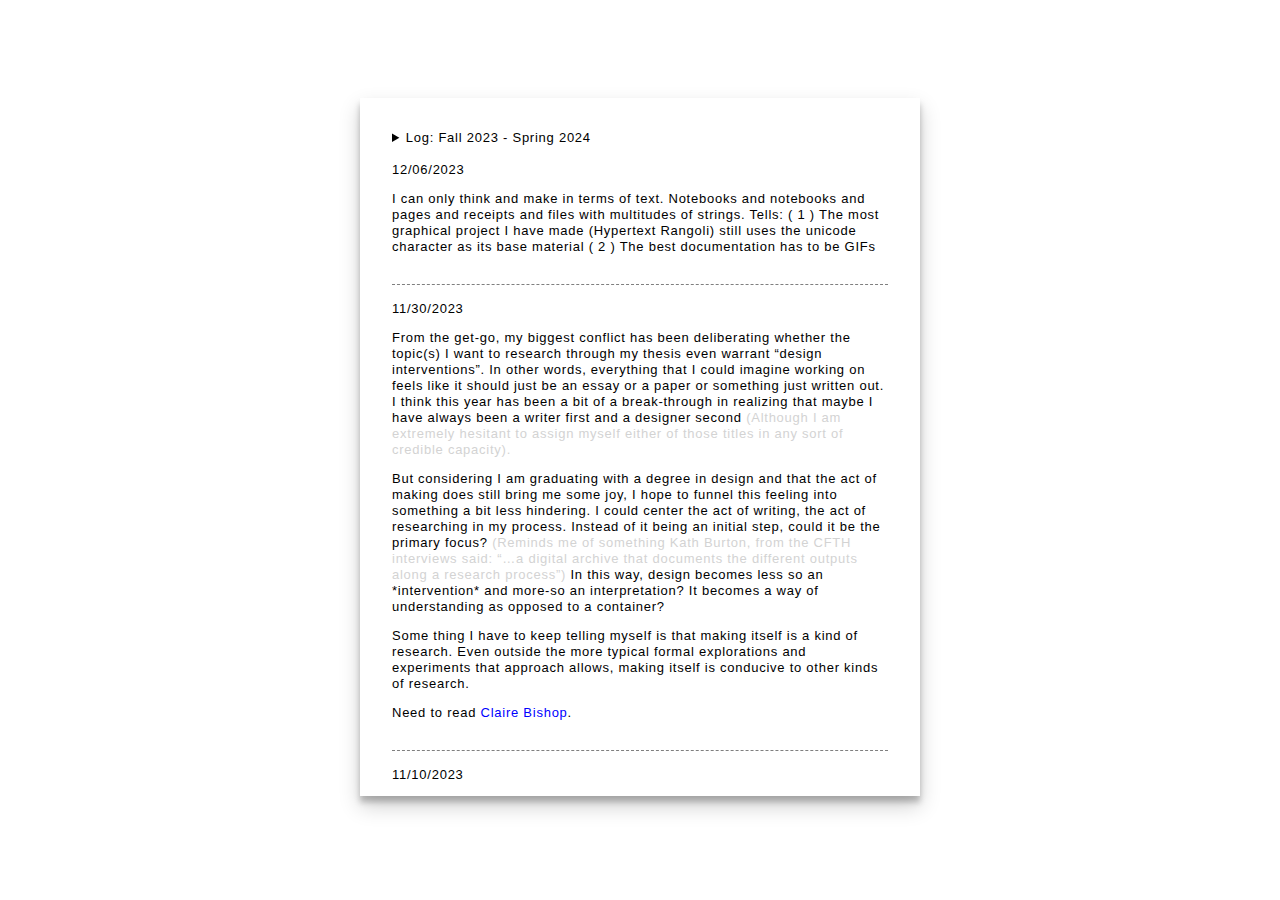
==== index.html @ 0eadd1dc "log blog log blog" ====
<!DOCTYPE html>
<html>
<head>
	<meta charset="utf-8">
	<meta name="viewport" content="width=device-width, initial-scale=1">
	<link rel="stylesheet" type="text/css" href="main.css">
	<title>Log: Fall 2023 - Spring 2024</title>
</head>
<body>
<div class="wrapper">
	<div class="content">
		<details>
        	<summary id="s41">Log: Fall 2023 - Spring 2024</summary>
            <p id="s42">This is an ongoing log of feedback, thoughts, correspondences and general notes summarized by Shravani Bagawde from Fall 2023 to Spring 2024 (TK). If all is going as according to Shravani's plan, this website should be updated every week. ✼</p>
        </details>
		<div class="entry">
			<div class="date">12/06/2023</div>
			<p class="writing">I can only think and make in terms of text. Notebooks and notebooks and pages and receipts and files with multitudes of strings. Tells: (  1  ) The most graphical project I have made (Hypertext Rangoli) still uses the unicode character as its base material ( 2 ) The best documentation has to be GIFs</p>
		</div>
		<div class="entry">
			<div class="date">11/30/2023</div>
			<p class="writing">From the get-go, my biggest conflict has been deliberating whether the topic(s) I want to research through my thesis even warrant “design interventions”. In other words, everything that I could imagine working on feels like it should just be an essay or a paper or something just written out. I think this year has been a bit of a break-through in realizing that maybe I have always been a writer first and a designer second <span class="grey">(Although I am extremely hesitant to assign myself either of those titles in any sort of credible capacity).</span></p> 
			<p>But considering I am graduating with a degree in design and that the act of making does still bring me some joy, I hope to funnel this feeling into something a bit less hindering. I could center the act of writing, the act of researching in my process. Instead of it being an initial step, could it be the primary focus? <span class="grey">(Reminds me of something Kath Burton, from the CFTH interviews said: “…a digital archive that documents the different outputs along a research process”)</span> In this way, design becomes less so an *intervention*  and more-so an interpretation? It becomes a way of understanding as opposed to a container?</p>

			<p>Some thing I have to keep telling myself is that making itself is a kind of research. Even outside the more typical formal explorations and experiments that approach allows, making itself is conducive to other kinds of research.</p>

			<p>Need to read <a href="https://www.artforum.com/features/claire-bishop-on-the-superabundance-of-research-based-art-252571/">Claire Bishop</a>.</p>
		</div>
		<div class="entry">
			<div class="date">11/10/2023</div>
			<p class="writing">From Allen Hori:</p>
			<p class="writing">(  1  ) "The more specificity you develop, the closer you are to a universal perspective"</p>
			<p class="writing">(  2  ) “You have a steady thread of poetics throughout your works, keep that as a consistent through-line (don’t be too literal, it feels jarring!)”</p>
			<p>(  3  ) “Modalities read as headlines”</p>
		</div>
		<div class="entry">
			<div class="date">11/03/2023</div>
			<p class="writing">MOVE FORWARD; ASSERT</p>
			<p class="writing">(  1  ) From Haylee: What is my role? (critic, educator, spectator, commentator, etc.) Consider <a href="https://whitney.org/media/39382">Christine Sun Kim</a></p>
			<p>(  2  ) “Invite the interaction; the the audience do the labor they need to”</p>
			<p class="writing">(  3  ) From Andrew: “Couching what you are doing through specific choices (narrow your decisions down)”</p>
			<p>(  4  ) “Subheadings/Modalities as guiding/entry points ”</p>
		</div>
		<div class="entry">
			<div class="date">10/27/2023</div>
			<p class="writing">Small group feedback:</p>
			<p class="writing">(  1  ) Presenting an indication of the default being subverted in some way (like the blur in Doubting); Think: <a href="https://www.librarystack.org/times-dot/">Laurel Schwulst’s Times Dot</a>; Manifesting that indication through the type itself, the layout (CONSIDER THE FORM!!); Going off of subtraction being an additive process (a flickering, a blinking)</p>
			<p>(  2  ) From Andrew: "Try switching the order of drafting, writing, editing and designing" (Using a pre-determined format and then finding content to match it)</p>
			<p class="writing">(  3  ) On Pamphlets & Margins:  Make the border as large and attention-seeking as possible (encroachment, erosion); Add more media (can the multimedia component of the pamphlets can be embeded into the peripheries themselves)</p>
			<p ><span class="grey">PANIC!: Maybe I’m just more interested in modes of distribution; disaster media and information dispersion in crisis</span></p>
		</div>
		<div class="entry">
			<div class="date">10/22/2023</div>
			<p class="writing">Gleaning from <a href="https://bendenzer.com/">Ben Denzer's</a> Lecture: How can accrual develop meaning (both time-wise and scale-wise)</p>
			<p class="writing">From Andrew: Potentially incorporating a workshop/syllabus-based demo within the thesis; A way to show teaching development within your thesis</p>
			<p class="writing">Small group feedback:</p>
			<p class="writing">(  1  ) Very effective to show people’s interpretations of doubts/defaults </p>
			<p class="writing">(  2  ) Consider the hierarchy of presentation (what are you showing first? how can you ease people into this topic?)</p>
			<p class="writing">(  3  ) Perhaps establishing a similar frame work as with SMS research (1. Definitional and historical framework; 2. Getting into one side of the relationship; 4. Getting into the other side of the relationship; 5. Exploring the integrated relationship) </p>			
		</div>
		<div class="entry">
			<div class="date">10/18/2023</div>
			<p class="writing">Re: The network as a format, a container, etc. etc.</p>
			<p class="writing">Potentially, the works could embody different lenses and perspectives through which to explore the relationship between doubts or defaults (or scarily, something else that may arise as a better topic of focus).</p>
			<p class="writing">Exploring temporality…releasing information over time</p>
			<p class="writing">Exploring flexibility…working with adaptable mediums</p>
			<p class="writing">Exploring sites…creating a work that goes to its viewers</p>
			<p class="writing">Also: the visual language — is the sans-serif yellow-on-black/blue-on-white worth continued exploration?</p>		
			<p class="writing">Also: Visually, am I conveying the relationship between doubts and defaults through form? Is that the content and then is dispersion the form? Hm. </p>	
		</div>
</div>
</body>
</html>
---- main.css ----
html {
	-webkit-font-smoothing: antialiased;
    -moz-osx-font-smoothing: grayscale;
    -webkit-user-select: none;
  	-ms-user-select: none;
  	user-select: none;
}

body {
	background: url(https://upload.wikimedia.org/wikipedia/commons/d/db/V%C3%B5rtsj%C3%A4rv_-_50038643306.gif);
	background-size: 100%;
}

@font-face {
  font-family: SelectricMono;
  src: url('SelectricMono.otf');
}

*::-webkit-scrollbar {
	display: none;
    width: 0 !important;
}

hr {
	border: 1.75px solid black;
	border-style: dashed;
}

a, a:visited {
	color: blue;
	text-decoration: none;
}

.wrapper {
	position: relative;
	top: 10vh;
	align-self: center;
	width: 35rem;
	overflow-y:scroll;
	overflow-x:hidden;
	max-height: 77.5vh;
	margin:0 auto;
	background: white;
    box-shadow: 0 10px 20px rgba(0,0,0,.19), 0 6px 6px rgba(0,0,0,.23);
}

.content {
	font-family: SelectricMono;
	font-size: 13px;
	margin: 2rem;
	font-weight: 500;
	letter-spacing: 0.75px;
	font-family: sans-serif;
	line-height: 16px;
}

.date {
	font-weight: 200;
}

.entry {
	padding-top: 1rem;
    padding-bottom: 1rem;
    border-bottom: 1.25px dashed rgba(0,0,0,.5);
}

.grey {
	color: lightgray;
}


/*Media Queries*/
@media screen and (min-width: 401px) and (max-width: 599px) {
    .wrapper {
    	width: 80vw;
    }
}

@media screen and (min-width: 0px) and (max-width: 400px) {
	body {
		background: lightblue;
	}
.wrapper {
	position: relative;
	top: 5vh;
	align-self: center;
	width: 80vw;
	max-height: 85.5vh;
	overflow-y:scroll;
	overflow-x:hidden;
	margin:0 auto;
	background: white;
}

.content {
	font-family: SelectricMono;
	font-size: 16px;
	margin: 2rem;
	font-weight: 500;
	letter-spacing: 0.75px;
	font-family: sans-serif;
	line-height: 20px;
}
}
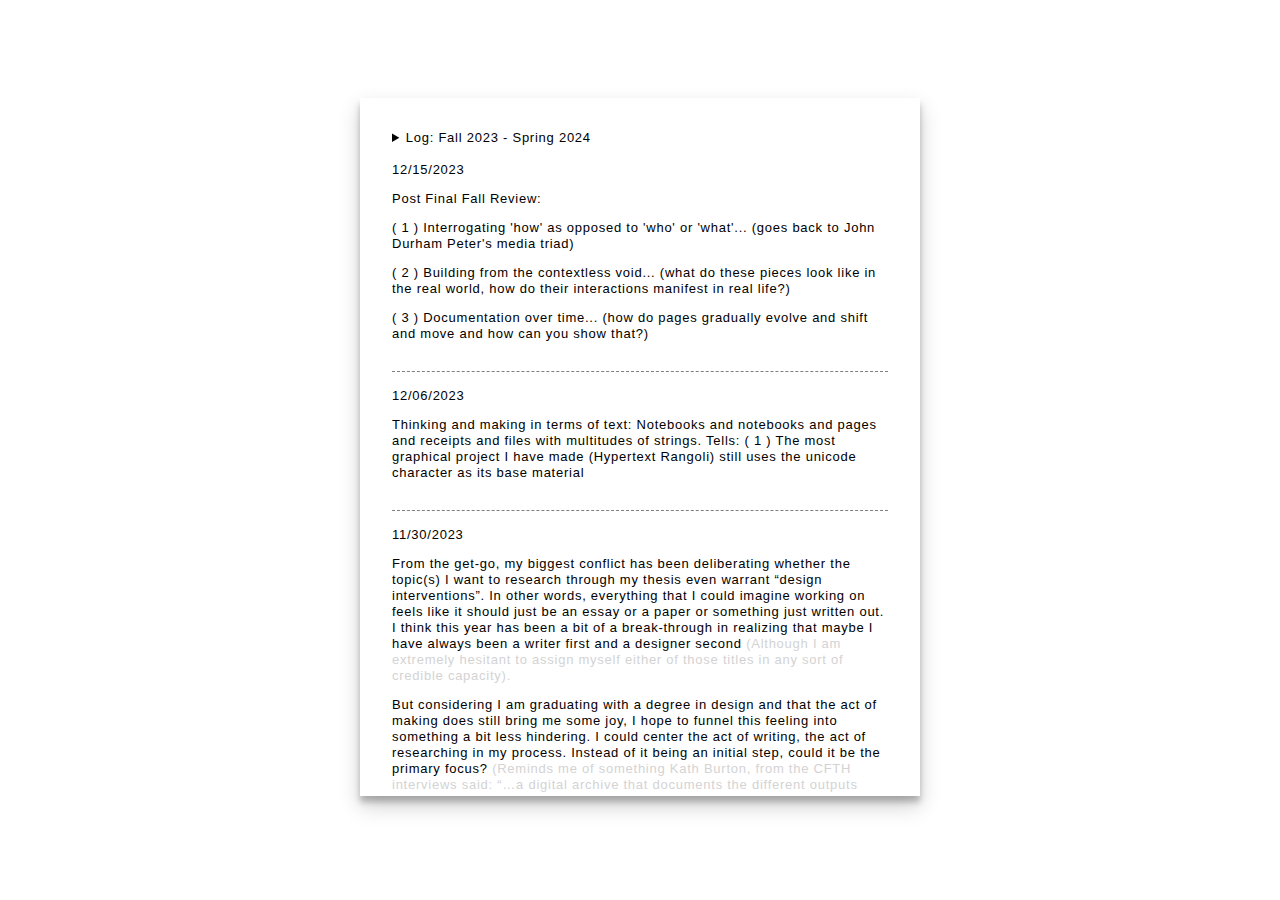
==== commit 417ed0cc: "log update" ====
--- a/index.html
+++ b/index.html
@@ -14,8 +14,15 @@
             <p id="s42">This is an ongoing log of feedback, thoughts, correspondences and general notes summarized by Shravani Bagawde from Fall 2023 to Spring 2024 (TK). If all is going as according to Shravani's plan, this website should be updated every week. ✼</p>
         </details>
 		<div class="entry">
+			<div class="date">12/15/2023</div>
+			<p class="writing">Post Final Fall Review:</p>
+			<p class="writing">(  1  ) Interrogating 'how' as opposed to 'who' or 'what'... (goes back to John Durham Peter's media triad)</p>
+			<p class="writing">(  2  ) Building from the contextless void... (what do these pieces look like in the real world, how do their interactions manifest in real life?)</p>
+			<p class="writing">(  3  ) Documentation over time... (how do pages gradually evolve and shift and move and how can you show that?)</p>
+		</div>
+		<div class="entry">
 			<div class="date">12/06/2023</div>
-			<p class="writing">I can only think and make in terms of text. Notebooks and notebooks and pages and receipts and files with multitudes of strings. Tells: (  1  ) The most graphical project I have made (Hypertext Rangoli) still uses the unicode character as its base material ( 2 ) The best documentation has to be GIFs</p>
+			<p class="writing">Thinking and making in terms of text: Notebooks and notebooks and pages and receipts and files with multitudes of strings. Tells: (  1  ) The most graphical project I have made (Hypertext Rangoli) still uses the unicode character as its base material</p>
 		</div>
 		<div class="entry">
 			<div class="date">11/30/2023</div>
--- a/main.css
+++ b/main.css
@@ -9,11 +9,6 @@
 body {
 	background: url(https://upload.wikimedia.org/wikipedia/commons/d/db/V%C3%B5rtsj%C3%A4rv_-_50038643306.gif);
 	background-size: 100%;
-}
-
-@font-face {
-  font-family: SelectricMono;
-  src: url('SelectricMono.otf');
 }
 
 *::-webkit-scrollbar {
@@ -41,7 +36,7 @@
 	max-height: 77.5vh;
 	margin:0 auto;
 	background: white;
-    box-shadow: 0 10px 20px rgba(0,0,0,.19), 0 6px 6px rgba(0,0,0,.23);
+  box-shadow: 0 10px 20px rgba(0,0,0,.19), 0 6px 6px rgba(0,0,0,.23);
 }
 
 .content {
@@ -60,8 +55,8 @@
 
 .entry {
 	padding-top: 1rem;
-    padding-bottom: 1rem;
-    border-bottom: 1.25px dashed rgba(0,0,0,.5);
+  padding-bottom: 1rem;
+  border-bottom: 1.25px dashed rgba(0,0,0,.5);
 }
 
 .grey {
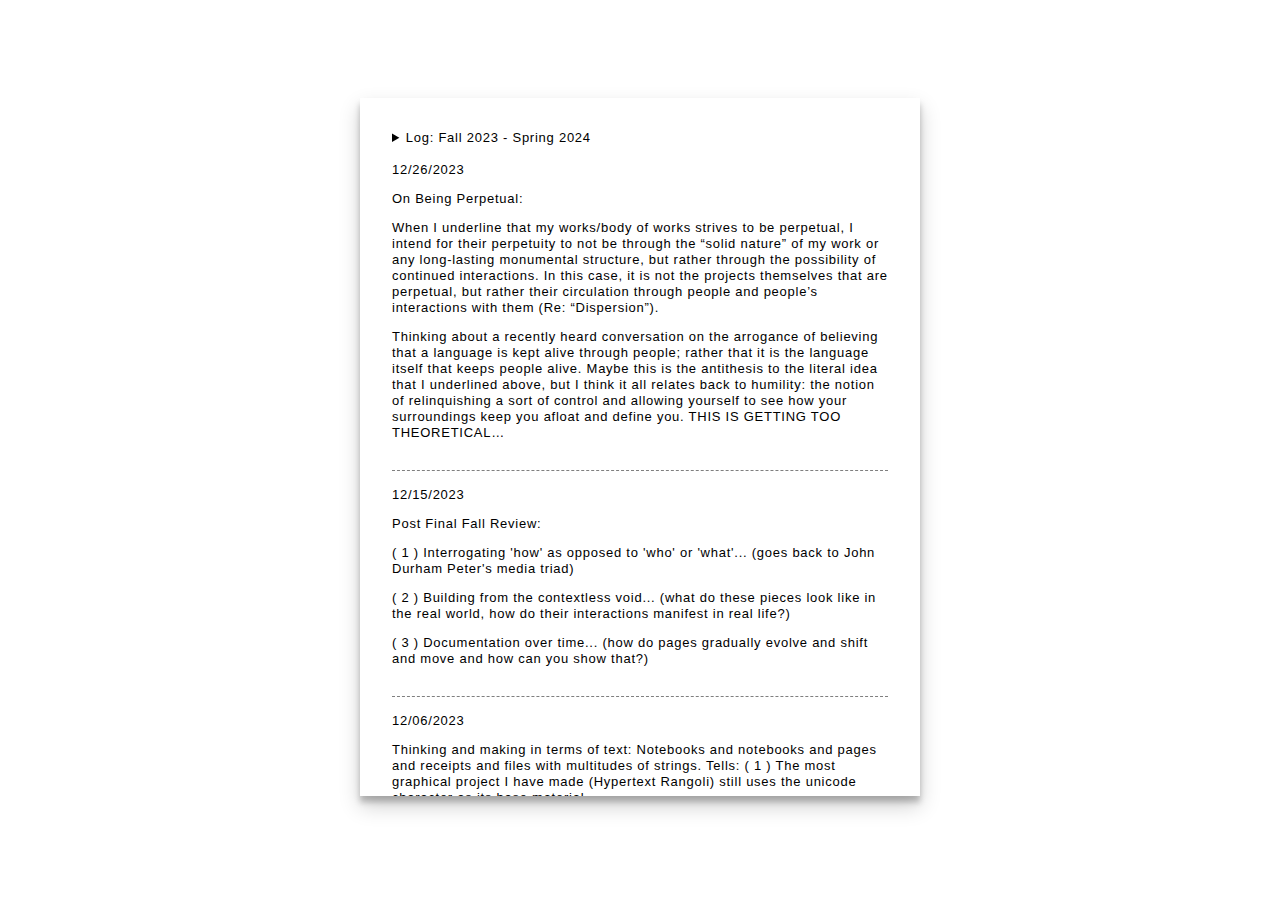
==== commit e27e5b1b: "log update" ====
--- a/index.html
+++ b/index.html
@@ -11,8 +11,16 @@
 	<div class="content">
 		<details>
         	<summary id="s41">Log: Fall 2023 - Spring 2024</summary>
-            <p id="s42">This is an ongoing log of feedback, thoughts, correspondences and general notes summarized by Shravani Bagawde from Fall 2023 to Spring 2024 (TK). If all is going as according to Shravani's plan, this website should be updated every week. ✼</p>
+            <p id="s42">This is an ongoing log of feedback, thoughts, correspondences and general notes summarized by Shravani Bagawde from Fall 2023 to Spring 2024 (TK). If all is going as according to Shravani's plan, this website should be updated ,at the very least, every week. ✼</p> 
+            <p>Background: <a href="https://commons.wikimedia.org/wiki/File:V%C3%B5rtsj%C3%A4rv_-_50038643306.gif">Võrtsjärv</a> by sergei.gussev (CC 2.0)</p>
+            <p>This log model is inspired and adapted from <a href="https://aidanquinlan.net/">Aidan Quinlan</a>.</p>
         </details>
+		<div class="entry">
+			<div class="date">12/26/2023</div>
+			<p class="writing">On Being Perpetual:</p>
+			<p class="writing">When I underline that my works/body of works strives to be perpetual, I intend for their perpetuity to not be through the “solid nature” of my work or any long-lasting monumental structure, but rather through the possibility of continued interactions. In this case, it is not the projects themselves that are perpetual, but rather their circulation through people and people’s interactions with them (Re: “Dispersion”).</p>
+			<p class="writing">Thinking about a recently heard conversation on the arrogance of believing that a language is kept alive through people; rather that it is the language itself that keeps people alive. Maybe this is the antithesis to the literal idea that I underlined above, but I think it all relates back to humility: the notion of relinquishing a sort of control and allowing yourself to see how your surroundings keep you afloat and define you. THIS IS GETTING TOO THEORETICAL…</p>
+		</div>
 		<div class="entry">
 			<div class="date">12/15/2023</div>
 			<p class="writing">Post Final Fall Review:</p>
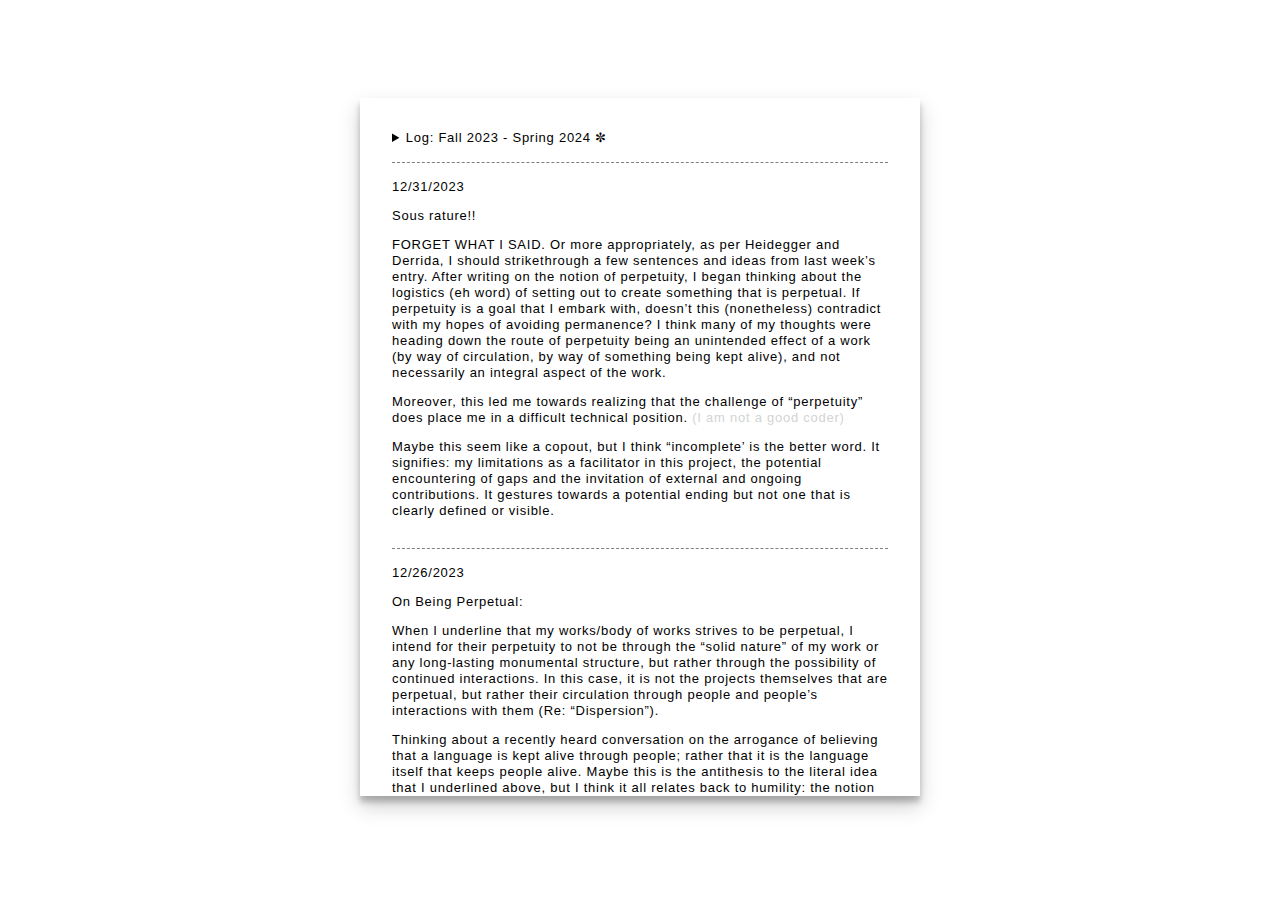
==== commit 28bb626b: "log update (12/31)" ====
--- a/index.html
+++ b/index.html
@@ -2,38 +2,46 @@
 <html>
 <head>
 	<meta charset="utf-8">
+	<link rel="icon" href="icon-32.png" type="image/x-icon">
 	<meta name="viewport" content="width=device-width, initial-scale=1">
 	<link rel="stylesheet" type="text/css" href="main.css">
-	<title>Log: Fall 2023 - Spring 2024</title>
+	<title>Log: F23/S24</title>
 </head>
 <body>
 <div class="wrapper">
 	<div class="content">
 		<details>
-        	<summary id="s41">Log: Fall 2023 - Spring 2024</summary>
-            <p id="s42">This is an ongoing log of feedback, thoughts, correspondences and general notes summarized by Shravani Bagawde from Fall 2023 to Spring 2024 (TK). If all is going as according to Shravani's plan, this website should be updated ,at the very least, every week. ✼</p> 
-            <p>Background: <a href="https://commons.wikimedia.org/wiki/File:V%C3%B5rtsj%C3%A4rv_-_50038643306.gif">Võrtsjärv</a> by sergei.gussev (CC 2.0)</p>
+        	<summary id="s41">Log: Fall 2023 - Spring 2024 ✼</summary>
+            <p id="s42">This is an ongoing log of feedback, correspondences and general working updates summarized by <a href="https://www.are.na/shravani-bagawde">Shravani Bagawde</a> from Fall 2023 to Spring 2024.</p> 
             <p>This log model is inspired and adapted from <a href="https://aidanquinlan.net/">Aidan Quinlan</a>.</p>
+            <p>Background: <a href="https://commons.wikimedia.org/wiki/File:V%C3%B5rtsj%C3%A4rv_-_50038643306.gif">Võrtsjärv</a> by sergei.gussev (CC BY 2.0)</p>
         </details>
 		<div class="entry">
-			<div class="date">12/26/2023</div>
-			<p class="writing">On Being Perpetual:</p>
+			<div class="desc">12/31/2023</div>
+			<p class="desc">Sous rature!!</p>
+			<p class="writing">FORGET WHAT I SAID. Or more appropriately, as per Heidegger and Derrida, I should strikethrough a few sentences and ideas from last week’s entry. After writing on the notion of perpetuity, I began thinking about the logistics (eh word) of setting out to create something that is perpetual. If perpetuity is a goal that I embark with, doesn’t this (nonetheless) contradict with my hopes of avoiding permanence? I think many of my thoughts were heading down the route of perpetuity being an unintended effect of a work (by way of circulation, by way of something being kept alive), and not necessarily an integral aspect of the work. </p>
+			<p class="writing">Moreover, this led me towards realizing that the challenge of “perpetuity” does place me in a difficult technical position. <span class="grey">(I am not a good coder)</span></p>
+			<p class="writing">Maybe this seem like a copout, but I think “incomplete’ is the better word. It signifies: my limitations as a facilitator in this project, the potential encountering of gaps and the invitation of external and ongoing contributions. It gestures towards a potential ending but not one that is clearly defined or visible. </p>
+		</div>
+		<div class="entry">
+			<div class="desc">12/26/2023</div>
+			<p class="desc">On Being Perpetual:</p>
 			<p class="writing">When I underline that my works/body of works strives to be perpetual, I intend for their perpetuity to not be through the “solid nature” of my work or any long-lasting monumental structure, but rather through the possibility of continued interactions. In this case, it is not the projects themselves that are perpetual, but rather their circulation through people and people’s interactions with them (Re: “Dispersion”).</p>
 			<p class="writing">Thinking about a recently heard conversation on the arrogance of believing that a language is kept alive through people; rather that it is the language itself that keeps people alive. Maybe this is the antithesis to the literal idea that I underlined above, but I think it all relates back to humility: the notion of relinquishing a sort of control and allowing yourself to see how your surroundings keep you afloat and define you. THIS IS GETTING TOO THEORETICAL…</p>
 		</div>
 		<div class="entry">
-			<div class="date">12/15/2023</div>
-			<p class="writing">Post Final Fall Review:</p>
+			<div class="desc">12/15/2023</div>
+			<p class="desc">Post Final Fall Review:</p>
 			<p class="writing">(  1  ) Interrogating 'how' as opposed to 'who' or 'what'... (goes back to John Durham Peter's media triad)</p>
 			<p class="writing">(  2  ) Building from the contextless void... (what do these pieces look like in the real world, how do their interactions manifest in real life?)</p>
 			<p class="writing">(  3  ) Documentation over time... (how do pages gradually evolve and shift and move and how can you show that?)</p>
 		</div>
 		<div class="entry">
-			<div class="date">12/06/2023</div>
+			<div class="desc">12/06/2023</div>
 			<p class="writing">Thinking and making in terms of text: Notebooks and notebooks and pages and receipts and files with multitudes of strings. Tells: (  1  ) The most graphical project I have made (Hypertext Rangoli) still uses the unicode character as its base material</p>
 		</div>
 		<div class="entry">
-			<div class="date">11/30/2023</div>
+			<div class="desc">11/30/2023</div>
 			<p class="writing">From the get-go, my biggest conflict has been deliberating whether the topic(s) I want to research through my thesis even warrant “design interventions”. In other words, everything that I could imagine working on feels like it should just be an essay or a paper or something just written out. I think this year has been a bit of a break-through in realizing that maybe I have always been a writer first and a designer second <span class="grey">(Although I am extremely hesitant to assign myself either of those titles in any sort of credible capacity).</span></p> 
 			<p>But considering I am graduating with a degree in design and that the act of making does still bring me some joy, I hope to funnel this feeling into something a bit less hindering. I could center the act of writing, the act of researching in my process. Instead of it being an initial step, could it be the primary focus? <span class="grey">(Reminds me of something Kath Burton, from the CFTH interviews said: “…a digital archive that documents the different outputs along a research process”)</span> In this way, design becomes less so an *intervention*  and more-so an interpretation? It becomes a way of understanding as opposed to a container?</p>
 
@@ -42,30 +50,30 @@
 			<p>Need to read <a href="https://www.artforum.com/features/claire-bishop-on-the-superabundance-of-research-based-art-252571/">Claire Bishop</a>.</p>
 		</div>
 		<div class="entry">
-			<div class="date">11/10/2023</div>
-			<p class="writing">From Allen Hori:</p>
+			<div class="desc">11/10/2023</div>
+			<p class="desc">From Allen Hori:</p>
 			<p class="writing">(  1  ) "The more specificity you develop, the closer you are to a universal perspective"</p>
 			<p class="writing">(  2  ) “You have a steady thread of poetics throughout your works, keep that as a consistent through-line (don’t be too literal, it feels jarring!)”</p>
 			<p>(  3  ) “Modalities read as headlines”</p>
 		</div>
 		<div class="entry">
-			<div class="date">11/03/2023</div>
-			<p class="writing">MOVE FORWARD; ASSERT</p>
+			<div class="desc">11/03/2023</div>
+			<p class="desc">Moving Forward & Assertion:</p>
 			<p class="writing">(  1  ) From Haylee: What is my role? (critic, educator, spectator, commentator, etc.) Consider <a href="https://whitney.org/media/39382">Christine Sun Kim</a></p>
 			<p>(  2  ) “Invite the interaction; the the audience do the labor they need to”</p>
 			<p class="writing">(  3  ) From Andrew: “Couching what you are doing through specific choices (narrow your decisions down)”</p>
 			<p>(  4  ) “Subheadings/Modalities as guiding/entry points ”</p>
 		</div>
 		<div class="entry">
-			<div class="date">10/27/2023</div>
-			<p class="writing">Small group feedback:</p>
+			<div class="desc">10/27/2023</div>
+			<p class="desc">Small group feedback:</p>
 			<p class="writing">(  1  ) Presenting an indication of the default being subverted in some way (like the blur in Doubting); Think: <a href="https://www.librarystack.org/times-dot/">Laurel Schwulst’s Times Dot</a>; Manifesting that indication through the type itself, the layout (CONSIDER THE FORM!!); Going off of subtraction being an additive process (a flickering, a blinking)</p>
 			<p>(  2  ) From Andrew: "Try switching the order of drafting, writing, editing and designing" (Using a pre-determined format and then finding content to match it)</p>
 			<p class="writing">(  3  ) On Pamphlets & Margins:  Make the border as large and attention-seeking as possible (encroachment, erosion); Add more media (can the multimedia component of the pamphlets can be embeded into the peripheries themselves)</p>
 			<p ><span class="grey">PANIC!: Maybe I’m just more interested in modes of distribution; disaster media and information dispersion in crisis</span></p>
 		</div>
 		<div class="entry">
-			<div class="date">10/22/2023</div>
+			<div class="desc">10/22/2023</div>
 			<p class="writing">Gleaning from <a href="https://bendenzer.com/">Ben Denzer's</a> Lecture: How can accrual develop meaning (both time-wise and scale-wise)</p>
 			<p class="writing">From Andrew: Potentially incorporating a workshop/syllabus-based demo within the thesis; A way to show teaching development within your thesis</p>
 			<p class="writing">Small group feedback:</p>
@@ -74,8 +82,8 @@
 			<p class="writing">(  3  ) Perhaps establishing a similar frame work as with SMS research (1. Definitional and historical framework; 2. Getting into one side of the relationship; 4. Getting into the other side of the relationship; 5. Exploring the integrated relationship) </p>			
 		</div>
 		<div class="entry">
-			<div class="date">10/18/2023</div>
-			<p class="writing">Re: The network as a format, a container, etc. etc.</p>
+			<div class="desc">10/18/2023</div>
+			<p class="desc">Re: The network as a format, a container, etc. etc.</p>
 			<p class="writing">Potentially, the works could embody different lenses and perspectives through which to explore the relationship between doubts or defaults (or scarily, something else that may arise as a better topic of focus).</p>
 			<p class="writing">Exploring temporality…releasing information over time</p>
 			<p class="writing">Exploring flexibility…working with adaptable mediums</p>
--- a/main.css
+++ b/main.css
@@ -36,7 +36,7 @@
 	max-height: 77.5vh;
 	margin:0 auto;
 	background: white;
-  box-shadow: 0 10px 20px rgba(0,0,0,.19), 0 6px 6px rgba(0,0,0,.23);
+    box-shadow: 0 10px 20px rgba(0,0,0,.19), 0 6px 6px rgba(0,0,0,.23);
 }
 
 .content {
@@ -49,14 +49,19 @@
 	line-height: 16px;
 }
 
-.date {
+.desc {
 	font-weight: 200;
 }
 
 .entry {
 	padding-top: 1rem;
-  padding-bottom: 1rem;
-  border-bottom: 1.25px dashed rgba(0,0,0,.5);
+    padding-bottom: 1rem;
+    border-bottom: 1.25px dashed rgba(0,0,0,.5);
+}
+
+details {
+    padding-bottom: 1rem;
+    border-bottom: 1.25px dashed rgba(0,0,0,.5);	
 }
 
 .grey {
